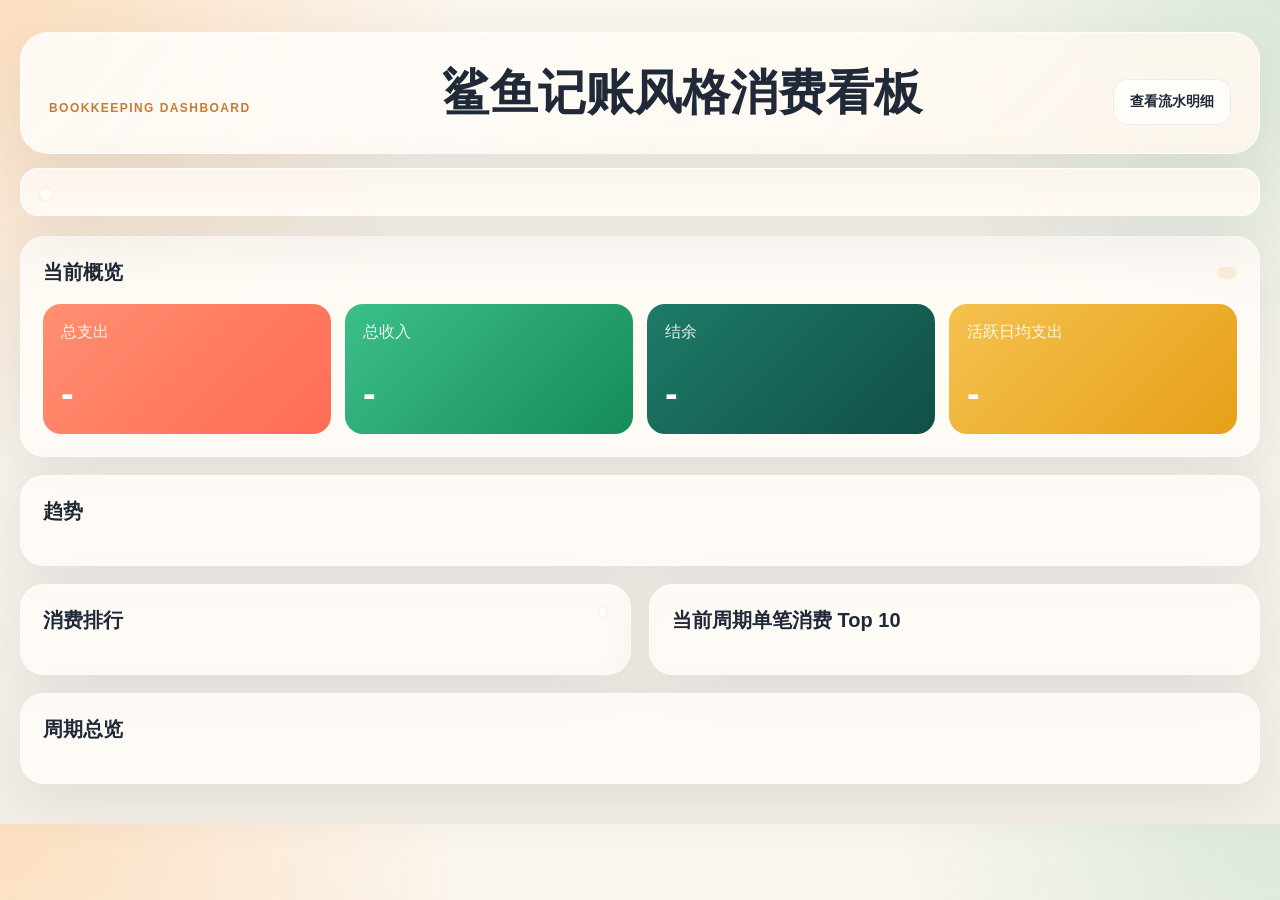
==== dashboard/index.html @ 196f9408 "feat: Introduce a new bookkeeping dashboard for financial overview and analysis." ====
<!doctype html>
<html lang="zh-CN">
  <head>
    <meta charset="UTF-8" />
    <meta name="viewport" content="width=device-width, initial-scale=1.0" />
    <title>鲨鱼记账看板</title>
    <link rel="stylesheet" href="./styles.css" />
  </head>
  <body>
    <div class="app-shell">
      <header class="hero">
        <div class="hero-main">
          <p class="eyebrow">Bookkeeping Dashboard</p>
          <h1>鲨鱼记账风格消费看板</h1>
          <a class="ghost-link" href="./detail.html">查看流水明细</a>
        </div>
      </header>

      <section class="hero-controls-row">
        <div class="hero-controls">
          <div class="segmented" id="period-type-tabs"></div>
          <div class="period-strip-wrap">
            <div class="period-strip" id="period-select"></div>
          </div>
        </div>
      </section>

      <main class="grid">
        <section class="panel kpi-panel">
          <div class="panel-title-row">
            <h2>当前概览</h2>
            <span id="period-badge" class="badge"></span>
          </div>
          <div class="kpi-grid">
            <article class="kpi-card expense">
              <span>总支出</span>
              <strong id="expense-total">-</strong>
            </article>
            <article class="kpi-card income">
              <span>总收入</span>
              <strong id="income-total">-</strong>
            </article>
            <article class="kpi-card balance">
              <span>结余</span>
              <strong id="balance-total">-</strong>
            </article>
            <article class="kpi-card avg">
              <span>活跃日均支出</span>
              <strong id="daily-avg-total">-</strong>
            </article>
          </div>
        </section>

        <section class="panel trend-panel">
          <div class="panel-title-row">
            <h2>趋势</h2>
            <span class="muted" id="trend-caption"></span>
          </div>
          <div id="trend-chart" class="trend-chart"></div>
        </section>

        <section class="panel ranking-panel">
          <div class="panel-title-row ranking-header">
            <h2>消费排行</h2>
            <div class="segmented small" id="ranking-tabs"></div>
          </div>
          <div id="category-list" class="category-list"></div>
        </section>

        <section class="panel days-panel">
          <div class="panel-title-row">
            <h2>当前周期单笔消费 Top 10</h2>
          </div>
          <div id="top-days" class="top-days"></div>
        </section>

        <section class="panel yearly-panel">
          <div class="panel-title-row">
            <h2 id="overview-title">周期总览</h2>
            <span class="muted" id="overview-caption"></span>
          </div>
          <div id="yearly-list" class="yearly-list"></div>
        </section>
      </main>
    </div>

    <script src="./app.js"></script>
  </body>
</html>
---- dashboard/styles.css ----
:root {
  --bg: #f4efe7;
  --panel: rgba(255, 252, 247, 0.86);
  --panel-strong: #fffaf3;
  --ink: #1f2937;
  --muted: #6b7280;
  --line: rgba(31, 41, 55, 0.08);
  --expense: #ff7a59;
  --income: #22a06b;
  --balance: #125b50;
  --avg: #f4b400;
  --accent: #ffb36b;
  --shadow: 0 18px 60px rgba(31, 41, 55, 0.09);
}

* {
  box-sizing: border-box;
}

body {
  margin: 0;
  font-family: "SF Pro Display", "PingFang SC", "Helvetica Neue", sans-serif;
  color: var(--ink);
  background:
    radial-gradient(circle at top left, rgba(255, 179, 107, 0.35), transparent 30%),
    radial-gradient(circle at top right, rgba(34, 160, 107, 0.15), transparent 25%),
    linear-gradient(180deg, #fbf6ee 0%, var(--bg) 100%);
}

.app-shell {
  max-width: 1280px;
  margin: 0 auto;
  padding: 32px 20px 40px;
}

.hero {
  display: grid;
  padding: 28px;
  border: 1px solid rgba(255, 255, 255, 0.7);
  border-radius: 28px;
  background: linear-gradient(135deg, rgba(255, 255, 255, 0.78), rgba(255, 247, 237, 0.88));
  backdrop-filter: blur(16px);
  box-shadow: var(--shadow);
}

.hero-main {
  display: flex;
  align-items: end;
  justify-content: space-between;
  gap: 20px;
}

.eyebrow {
  margin: 0 0 10px;
  text-transform: uppercase;
  letter-spacing: 0.12em;
  color: #c57c35;
  font-size: 12px;
  font-weight: 700;
}

.hero h1 {
  margin: 0;
  font-size: clamp(30px, 4vw, 48px);
}

.hero-copy {
  max-width: 720px;
  margin: 10px 0 0;
  color: var(--muted);
  line-height: 1.6;
}

.hero-controls-row {
  position: sticky;
  top: 10px;
  z-index: 20;
  margin-top: 14px;
  padding: 14px 18px 10px;
  border: 1px solid rgba(255, 255, 255, 0.72);
  background: linear-gradient(180deg, rgba(251, 246, 238, 0.96), rgba(255, 250, 243, 0.94));
  backdrop-filter: blur(12px);
  border-radius: 18px;
  box-shadow: var(--shadow);
}

.hero-controls {
  display: flex;
  align-items: center;
  gap: 12px;
  flex-wrap: nowrap;
}

.ghost-link {
  display: inline-flex;
  align-items: center;
  justify-content: center;
  min-height: 46px;
  padding: 0 16px;
  margin-top: 14px;
  border-radius: 14px;
  border: 1px solid var(--line);
  background: rgba(255, 255, 255, 0.72);
  color: var(--ink);
  text-decoration: none;
  font-size: 14px;
  font-weight: 600;
}


.segmented {
  display: inline-flex;
  gap: 8px;
  padding: 6px;
  border-radius: 16px;
  background: rgba(255, 255, 255, 0.7);
  border: 1px solid rgba(31, 41, 55, 0.06);
}

.segmented.small {
  padding: 4px;
}

.segment-btn {
  border: 0;
  background: transparent;
  color: var(--muted);
  padding: 10px 14px;
  border-radius: 12px;
  font-size: 14px;
  font-weight: 600;
  cursor: pointer;
}

.segmented.small .segment-btn {
  padding: 8px 12px;
  font-size: 13px;
}

.segment-btn.active {
  background: linear-gradient(135deg, rgba(255, 179, 107, 0.95), rgba(255, 122, 89, 0.95));
  color: white;
  box-shadow: 0 10px 24px rgba(255, 122, 89, 0.2);
}

.period-strip-wrap {
  width: min(100%, 760px);
  overflow-x: auto;
  padding-bottom: 4px;
}

.period-strip-wrap::-webkit-scrollbar {
  height: 6px;
}

.period-strip-wrap::-webkit-scrollbar-thumb {
  background: rgba(31, 41, 55, 0.12);
  border-radius: 999px;
}

.period-strip {
  display: inline-flex;
  gap: 10px;
  min-width: max-content;
}

.period-chip {
  border: 0;
  background: transparent;
  color: #a0a6b2;
  padding: 10px 2px 12px;
  margin-right: 18px;
  border-bottom: 3px solid transparent;
  font-size: 16px;
  font-weight: 500;
  cursor: pointer;
  white-space: nowrap;
}

.period-chip.active {
  color: var(--ink);
  border-bottom-color: var(--ink);
}

.grid {
  display: grid;
  grid-template-columns: repeat(12, minmax(0, 1fr));
  gap: 18px;
  margin-top: 20px;
}

.panel {
  background: var(--panel);
  border: 1px solid rgba(255, 255, 255, 0.65);
  border-radius: 24px;
  padding: 22px;
  box-shadow: var(--shadow);
}

.kpi-panel,
.trend-panel,
.yearly-panel {
  grid-column: span 12;
}

.ranking-panel,
.days-panel {
  grid-column: span 6;
}

.panel-title-row {
  display: flex;
  justify-content: space-between;
  align-items: center;
  gap: 12px;
  margin-bottom: 18px;
}

.ranking-header {
  align-items: flex-start;
}

.panel-title-row h2 {
  margin: 0;
  font-size: 20px;
}

.muted,
.badge {
  color: var(--muted);
  font-size: 13px;
}

.badge {
  padding: 6px 10px;
  border-radius: 999px;
  background: rgba(255, 179, 107, 0.2);
}

.kpi-grid {
  display: grid;
  grid-template-columns: repeat(4, minmax(0, 1fr));
  gap: 14px;
}

.kpi-card {
  padding: 18px;
  border-radius: 18px;
  color: white;
  min-height: 130px;
  display: flex;
  flex-direction: column;
  justify-content: space-between;
}

.kpi-card span {
  opacity: 0.88;
}

.kpi-card strong {
  font-size: clamp(28px, 4vw, 38px);
  line-height: 1.1;
}

.kpi-card.expense { background: linear-gradient(135deg, #ff8f70, #ff6b57); }
.kpi-card.income { background: linear-gradient(135deg, #3cbf8a, #168b5b); }
.kpi-card.balance { background: linear-gradient(135deg, #1d7b68, #114f46); }
.kpi-card.avg { background: linear-gradient(135deg, #f4c24f, #e89f18); }

.trend-chart {
  display: grid;
  gap: 14px;
}

.trend-svg {
  width: 100%;
  height: 220px;
}

.trend-legend {
  display: flex;
  gap: 18px;
  font-size: 13px;
  color: var(--muted);
}

.legend-dot {
  display: inline-block;
  width: 10px;
  height: 10px;
  border-radius: 50%;
  margin-right: 6px;
}

.category-list,
.top-days,
.recent-list,
.yearly-list {
  display: grid;
  gap: 12px;
}

.category-item,
.day-item,
.recent-item,
.year-item {
  display: grid;
  gap: 8px;
  padding: 14px 16px;
  background: rgba(255, 255, 255, 0.62);
  border-radius: 16px;
  border: 1px solid rgba(31, 41, 55, 0.06);
}

.category-row,
.day-row,
.recent-row,
.year-row {
  display: flex;
  align-items: center;
  justify-content: space-between;
  gap: 12px;
}

.progress {
  height: 8px;
  border-radius: 999px;
  background: rgba(31, 41, 55, 0.06);
  overflow: hidden;
}

.progress > span {
  display: block;
  height: 100%;
  border-radius: inherit;
  background: linear-gradient(90deg, #ff9e6b, #ff6b57);
}

.amount.expense { color: var(--expense); }
.amount.income { color: var(--income); }
.amount.balance { color: var(--balance); }

.secondary {
  color: var(--muted);
  font-size: 13px;
}

@media (max-width: 960px) {
  .ranking-panel,
  .days-panel,
  .yearly-panel {
    grid-column: span 12;
  }

  .kpi-grid {
    grid-template-columns: repeat(2, minmax(0, 1fr));
  }
}

@media (max-width: 720px) {
  .app-shell {
    padding: 18px 14px 28px;
  }

  .hero {
    padding: 22px;
    border-radius: 22px;
  }

  .hero-main,
  .hero-controls {
    flex-direction: column;
    align-items: stretch;
  }

  .hero-controls-row {
    top: 8px;
    padding: 14px;
  }

  .kpi-grid {
    grid-template-columns: 1fr;
  }

  .panel {
    padding: 18px;
  }

  .panel-title-row,
  .category-row,
  .day-row,
  .recent-row,
  .year-row {
    flex-direction: column;
    align-items: flex-start;
  }
}
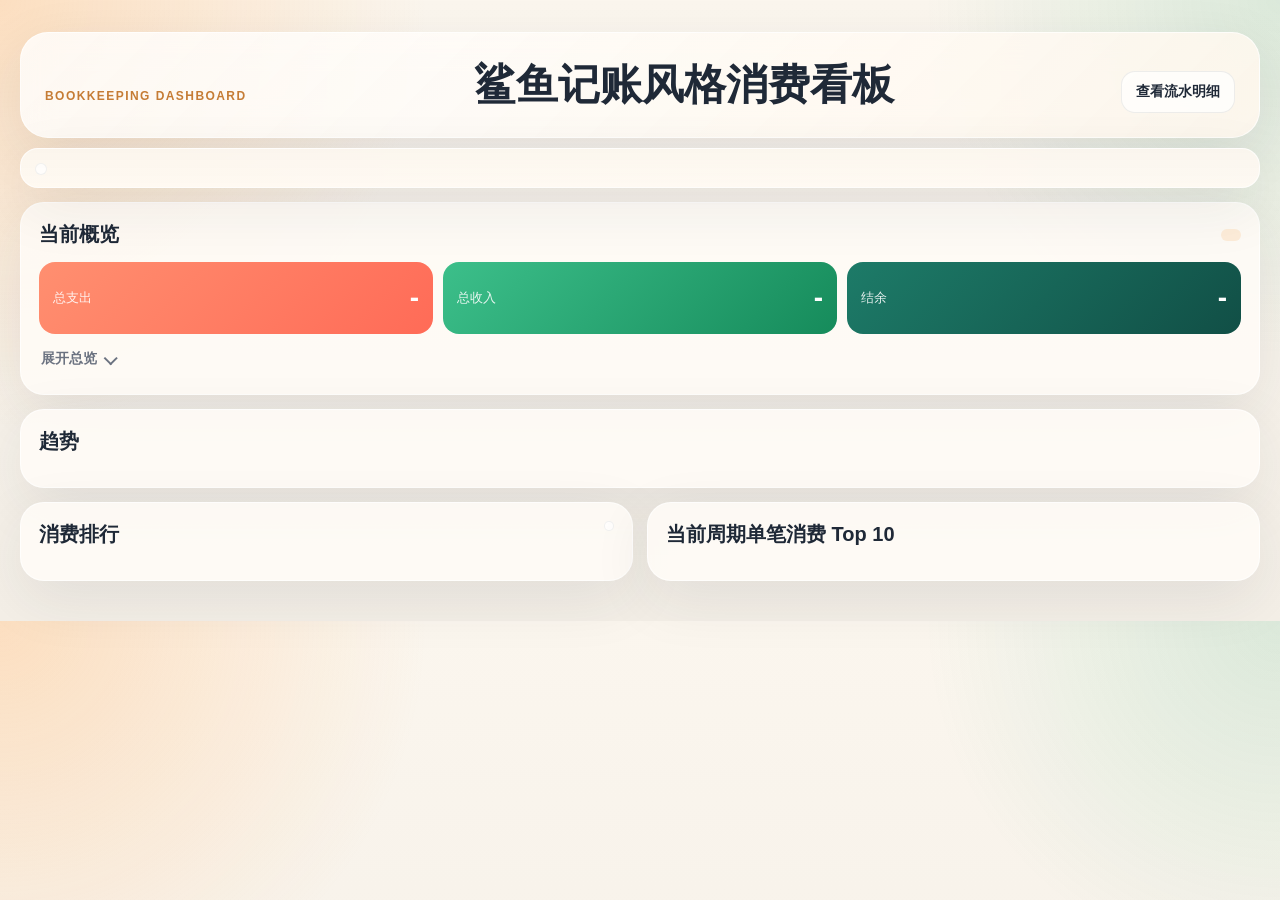
==== commit f21f3680: "feat: Introduce offline preview mode and redesign category selection UI on the detail page." ====
--- a/dashboard/index.html
+++ b/dashboard/index.html
@@ -44,10 +44,21 @@
               <span>结余</span>
               <strong id="balance-total">-</strong>
             </article>
-            <article class="kpi-card avg">
-              <span>活跃日均支出</span>
-              <strong id="daily-avg-total">-</strong>
-            </article>
+          </div>
+          <div class="overview-toggle-row">
+            <button id="overview-toggle" class="overview-toggle" type="button" aria-expanded="false" aria-controls="overview-panel">
+              <span>展开总览</span>
+              <i class="toggle-caret" aria-hidden="true"></i>
+            </button>
+          </div>
+          <div id="overview-panel" class="inline-overview hidden">
+            <div class="panel-title-row inline-overview-title">
+              <div>
+                <h3 id="overview-title">周期总览</h3>
+                <span class="muted" id="overview-caption"></span>
+              </div>
+            </div>
+            <div id="yearly-list" class="yearly-list"></div>
           </div>
         </section>
 
@@ -73,14 +84,6 @@
           </div>
           <div id="top-days" class="top-days"></div>
         </section>
-
-        <section class="panel yearly-panel">
-          <div class="panel-title-row">
-            <h2 id="overview-title">周期总览</h2>
-            <span class="muted" id="overview-caption"></span>
-          </div>
-          <div id="yearly-list" class="yearly-list"></div>
-        </section>
       </main>
     </div>
 
--- a/dashboard/styles.css
+++ b/dashboard/styles.css
@@ -35,7 +35,7 @@
 
 .hero {
   display: grid;
-  padding: 28px;
+  padding: 24px;
   border: 1px solid rgba(255, 255, 255, 0.7);
   border-radius: 28px;
   background: linear-gradient(135deg, rgba(255, 255, 255, 0.78), rgba(255, 247, 237, 0.88));
@@ -61,7 +61,7 @@
 
 .hero h1 {
   margin: 0;
-  font-size: clamp(30px, 4vw, 48px);
+  font-size: clamp(26px, 3.6vw, 42px);
 }
 
 .hero-copy {
@@ -75,8 +75,8 @@
   position: sticky;
   top: 10px;
   z-index: 20;
-  margin-top: 14px;
-  padding: 14px 18px 10px;
+  margin-top: 10px;
+  padding: 10px 14px 8px;
   border: 1px solid rgba(255, 255, 255, 0.72);
   background: linear-gradient(180deg, rgba(251, 246, 238, 0.96), rgba(255, 250, 243, 0.94));
   backdrop-filter: blur(12px);
@@ -95,9 +95,9 @@
   display: inline-flex;
   align-items: center;
   justify-content: center;
-  min-height: 46px;
-  padding: 0 16px;
-  margin-top: 14px;
+  min-height: 42px;
+  padding: 0 14px;
+  margin-top: 10px;
   border-radius: 14px;
   border: 1px solid var(--line);
   background: rgba(255, 255, 255, 0.72);
@@ -111,7 +111,7 @@
 .segmented {
   display: inline-flex;
   gap: 8px;
-  padding: 6px;
+  padding: 5px;
   border-radius: 16px;
   background: rgba(255, 255, 255, 0.7);
   border: 1px solid rgba(31, 41, 55, 0.06);
@@ -125,7 +125,7 @@
   border: 0;
   background: transparent;
   color: var(--muted);
-  padding: 10px 14px;
+  padding: 9px 12px;
   border-radius: 12px;
   font-size: 14px;
   font-weight: 600;
@@ -146,7 +146,7 @@
 .period-strip-wrap {
   width: min(100%, 760px);
   overflow-x: auto;
-  padding-bottom: 4px;
+  padding-bottom: 2px;
 }
 
 .period-strip-wrap::-webkit-scrollbar {
@@ -168,8 +168,8 @@
   border: 0;
   background: transparent;
   color: #a0a6b2;
-  padding: 10px 2px 12px;
-  margin-right: 18px;
+  padding: 8px 2px 10px;
+  margin-right: 14px;
   border-bottom: 3px solid transparent;
   font-size: 16px;
   font-weight: 500;
@@ -185,21 +185,20 @@
 .grid {
   display: grid;
   grid-template-columns: repeat(12, minmax(0, 1fr));
-  gap: 18px;
-  margin-top: 20px;
+  gap: 14px;
+  margin-top: 14px;
 }
 
 .panel {
   background: var(--panel);
   border: 1px solid rgba(255, 255, 255, 0.65);
   border-radius: 24px;
-  padding: 22px;
+  padding: 18px;
   box-shadow: var(--shadow);
 }
 
 .kpi-panel,
-.trend-panel,
-.yearly-panel {
+.trend-panel {
   grid-column: span 12;
 }
 
@@ -213,7 +212,7 @@
   justify-content: space-between;
   align-items: center;
   gap: 12px;
-  margin-bottom: 18px;
+  margin-bottom: 14px;
 }
 
 .ranking-header {
@@ -239,27 +238,31 @@
 
 .kpi-grid {
   display: grid;
-  grid-template-columns: repeat(4, minmax(0, 1fr));
-  gap: 14px;
+  grid-template-columns: repeat(3, minmax(0, 1fr));
+  gap: 10px;
 }
 
 .kpi-card {
-  padding: 18px;
-  border-radius: 18px;
+  padding: 12px 14px;
+  border-radius: 16px;
   color: white;
-  min-height: 130px;
+  min-height: 72px;
   display: flex;
-  flex-direction: column;
+  align-items: center;
   justify-content: space-between;
+  gap: 10px;
 }
 
 .kpi-card span {
   opacity: 0.88;
+  font-size: 13px;
+  white-space: nowrap;
 }
 
 .kpi-card strong {
-  font-size: clamp(28px, 4vw, 38px);
+  font-size: clamp(18px, 2.8vw, 28px);
   line-height: 1.1;
+  text-align: right;
 }
 
 .kpi-card.expense { background: linear-gradient(135deg, #ff8f70, #ff6b57); }
@@ -269,12 +272,12 @@
 
 .trend-chart {
   display: grid;
-  gap: 14px;
+  gap: 10px;
 }
 
 .trend-svg {
   width: 100%;
-  height: 220px;
+  height: 188px;
 }
 
 .trend-legend {
@@ -297,7 +300,7 @@
 .recent-list,
 .yearly-list {
   display: grid;
-  gap: 12px;
+  gap: 10px;
 }
 
 .category-item,
@@ -345,10 +348,72 @@
   font-size: 13px;
 }
 
+.overview-toggle-row {
+  margin-top: 8px;
+}
+
+.overview-toggle {
+  display: inline-flex;
+  align-items: center;
+  gap: 8px;
+  border: 0;
+  padding: 8px 2px;
+  background: transparent;
+  color: var(--muted);
+  font-size: 14px;
+  font-weight: 700;
+  cursor: pointer;
+}
+
+.toggle-caret {
+  width: 10px;
+  height: 10px;
+  border-right: 2px solid currentColor;
+  border-bottom: 2px solid currentColor;
+  transform: rotate(45deg) translateY(-1px);
+  transition: transform 0.2s ease;
+}
+
+.overview-toggle[aria-expanded="true"] .toggle-caret {
+  transform: rotate(225deg) translateY(-1px);
+}
+
+.inline-overview {
+  margin-top: 10px;
+  padding-top: 14px;
+  border-top: 1px solid rgba(31, 41, 55, 0.08);
+}
+
+.inline-overview-title {
+  margin-bottom: 12px;
+}
+
+.inline-overview-title h3 {
+  margin: 0 0 4px;
+  font-size: 18px;
+}
+
+.year-row {
+  align-items: center;
+}
+
+.year-metrics {
+  display: grid;
+  grid-auto-flow: column;
+  gap: 14px;
+  align-items: center;
+  white-space: nowrap;
+  overflow-x: auto;
+  padding-bottom: 2px;
+}
+
+.hidden {
+  display: none !important;
+}
+
 @media (max-width: 960px) {
   .ranking-panel,
-  .days-panel,
-  .yearly-panel {
+  .days-panel {
     grid-column: span 12;
   }
 
@@ -359,12 +424,12 @@
 
 @media (max-width: 720px) {
   .app-shell {
-    padding: 18px 14px 28px;
+    padding: 12px 12px 24px;
   }
 
   .hero {
-    padding: 22px;
-    border-radius: 22px;
+    padding: 16px;
+    border-radius: 20px;
   }
 
   .hero-main,
@@ -373,25 +438,113 @@
     align-items: stretch;
   }
 
+  .hero-main {
+    gap: 10px;
+  }
+
+  .eyebrow {
+    margin-bottom: 6px;
+    font-size: 11px;
+  }
+
+  .hero h1 {
+    font-size: 22px;
+    line-height: 1.2;
+  }
+
+  .ghost-link {
+    min-height: 38px;
+    margin-top: 0;
+    font-size: 13px;
+  }
+
   .hero-controls-row {
     top: 8px;
+    margin-top: 8px;
+    padding: 8px 10px 6px;
+    border-radius: 16px;
+  }
+
+  .kpi-grid {
+    grid-template-columns: repeat(3, minmax(0, 1fr));
+    gap: 6px;
+  }
+
+  .panel {
     padding: 14px;
   }
 
-  .kpi-grid {
-    grid-template-columns: 1fr;
-  }
-
-  .panel {
-    padding: 18px;
-  }
-
-  .panel-title-row,
+  .panel-title-row {
+    align-items: flex-start;
+    margin-bottom: 12px;
+  }
+
+  .panel-title-row h2 {
+    font-size: 18px;
+  }
+
+  .badge {
+    padding: 4px 8px;
+    font-size: 12px;
+  }
+
+  .kpi-card {
+    min-height: 58px;
+    padding: 9px 10px;
+    border-radius: 14px;
+    gap: 4px;
+  }
+
+  .kpi-card span {
+    font-size: 10px;
+  }
+
+  .kpi-card strong {
+    font-size: 14px;
+  }
+
+  .trend-panel {
+    padding-bottom: 12px;
+  }
+
+  .trend-svg {
+    height: 136px;
+  }
+
+  .trend-legend {
+    gap: 10px;
+    font-size: 11px;
+  }
+
+  .segment-btn {
+    padding: 8px 10px;
+    font-size: 13px;
+  }
+
+  .period-chip {
+    margin-right: 12px;
+    padding: 7px 2px 9px;
+    font-size: 14px;
+  }
+
+  .grid {
+    gap: 12px;
+    margin-top: 12px;
+  }
+
   .category-row,
-  .day-row,
-  .recent-row,
+  .day-row {
+    flex-direction: row;
+    align-items: center;
+  }
+
   .year-row {
-    flex-direction: column;
-    align-items: flex-start;
-  }
-}
+    display: grid;
+    gap: 8px;
+  }
+
+  .year-metrics {
+    gap: 10px;
+    font-size: 12px;
+  }
+}
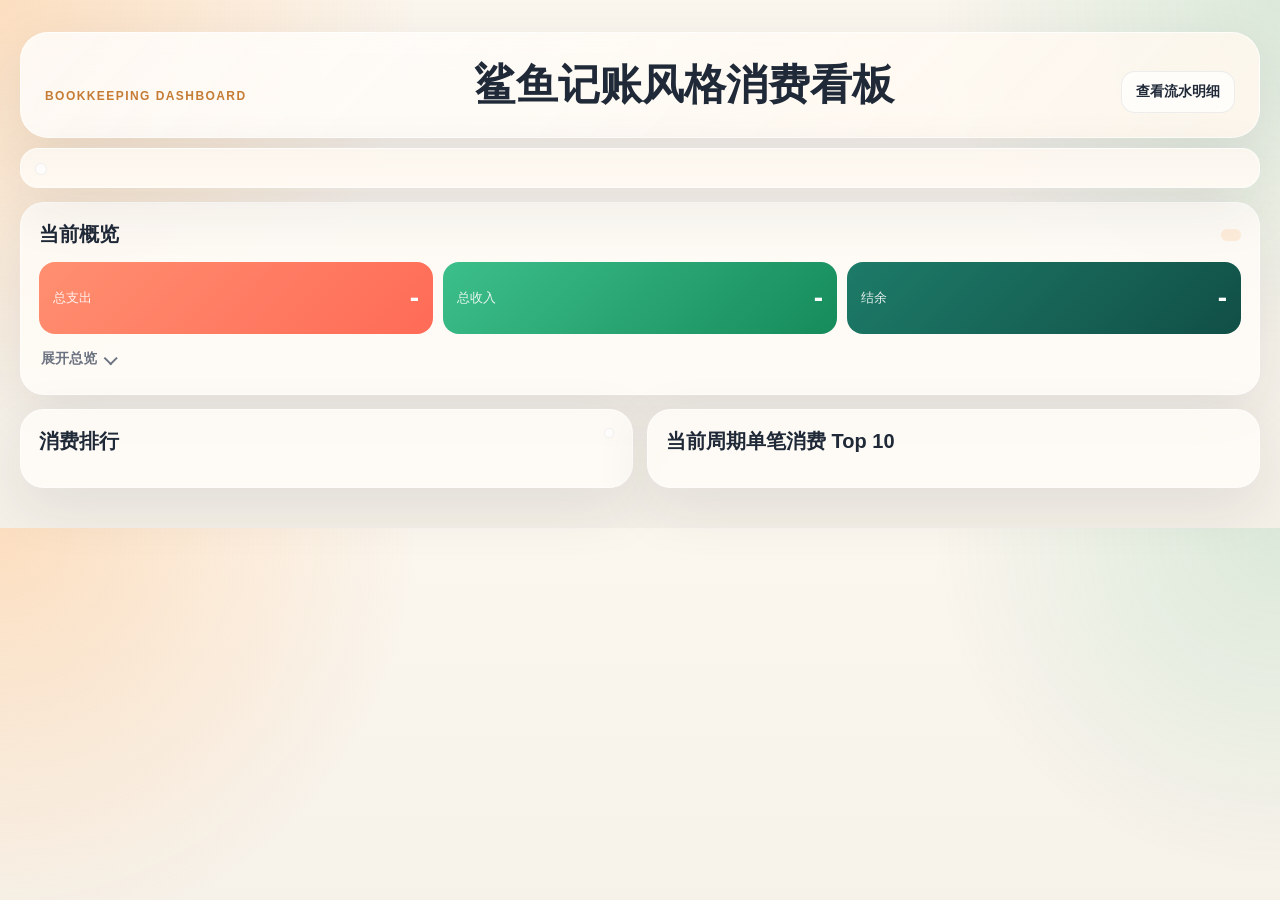
==== commit 1331bd51: "feat: Introduce an overview summary card displaying aggregated financial totals and integrate the tr" ====
--- a/dashboard/index.html
+++ b/dashboard/index.html
@@ -52,22 +52,16 @@
             </button>
           </div>
           <div id="overview-panel" class="inline-overview hidden">
-            <div class="panel-title-row inline-overview-title">
-              <div>
-                <h3 id="overview-title">周期总览</h3>
-                <span class="muted" id="overview-caption"></span>
+            <section class="inline-trend">
+              <div class="panel-title-row inline-trend-title">
+                <h3>趋势</h3>
+                <span class="muted" id="trend-caption"></span>
               </div>
-            </div>
+              <div id="trend-chart" class="trend-chart"></div>
+            </section>
+            <div id="overview-summary" class="overview-summary"></div>
             <div id="yearly-list" class="yearly-list"></div>
           </div>
-        </section>
-
-        <section class="panel trend-panel">
-          <div class="panel-title-row">
-            <h2>趋势</h2>
-            <span class="muted" id="trend-caption"></span>
-          </div>
-          <div id="trend-chart" class="trend-chart"></div>
         </section>
 
         <section class="panel ranking-panel">
--- a/dashboard/styles.css
+++ b/dashboard/styles.css
@@ -197,8 +197,7 @@
   box-shadow: var(--shadow);
 }
 
-.kpi-panel,
-.trend-panel {
+.kpi-panel {
   grid-column: span 12;
 }
 
@@ -384,27 +383,63 @@
   border-top: 1px solid rgba(31, 41, 55, 0.08);
 }
 
-.inline-overview-title {
+.overview-summary {
+  margin-bottom: 10px;
+}
+
+.overview-summary-card {
+  padding: 12px 14px;
+  background: rgba(255, 255, 255, 0.72);
+  border: 1px solid rgba(31, 41, 55, 0.06);
+  border-radius: 16px;
+}
+
+.overview-grid,
+.year-row {
+  display: grid;
+  grid-template-columns: minmax(0, 120px) minmax(0, 1fr);
+  align-items: center;
+  gap: 12px;
+}
+
+.overview-grid-head,
+.year-row > strong {
+  display: block;
+}
+
+.overview-grid-head {
+  font-size: 18px;
+}
+
+.overview-summary-card > span,
+.year-metrics > span {
+  display: block;
+  width: 100%;
+  text-align: left;
+}
+
+.inline-trend {
   margin-bottom: 12px;
-}
-
-.inline-overview-title h3 {
-  margin: 0 0 4px;
+  padding: 12px 0 10px;
+  border-top: 1px solid rgba(31, 41, 55, 0.06);
+  border-bottom: 1px solid rgba(31, 41, 55, 0.06);
+}
+
+.inline-trend-title {
+  margin-bottom: 10px;
+}
+
+.inline-trend-title h3 {
+  margin: 0;
   font-size: 18px;
 }
 
-.year-row {
-  align-items: center;
-}
-
 .year-metrics {
   display: grid;
-  grid-auto-flow: column;
-  gap: 14px;
+  grid-template-columns: repeat(3, minmax(0, 1fr));
+  gap: 10px;
   align-items: center;
   white-space: nowrap;
-  overflow-x: auto;
-  padding-bottom: 2px;
 }
 
 .hidden {
@@ -503,10 +538,6 @@
     font-size: 14px;
   }
 
-  .trend-panel {
-    padding-bottom: 12px;
-  }
-
   .trend-svg {
     height: 136px;
   }
@@ -538,13 +569,33 @@
     align-items: center;
   }
 
+  .overview-grid,
   .year-row {
-    display: grid;
+    grid-template-columns: 1fr;
     gap: 8px;
   }
 
   .year-metrics {
-    gap: 10px;
+    grid-template-columns: repeat(3, minmax(0, 1fr));
+    gap: 8px;
     font-size: 12px;
   }
-}
+
+  .overview-summary-card {
+    padding: 10px 12px;
+  }
+
+  .overview-summary-card > span,
+  .year-metrics > span {
+    font-size: 12px;
+  }
+
+  .inline-trend {
+    margin-bottom: 10px;
+    padding: 10px 0 8px;
+  }
+
+  .inline-trend-title h3 {
+    font-size: 16px;
+  }
+}
